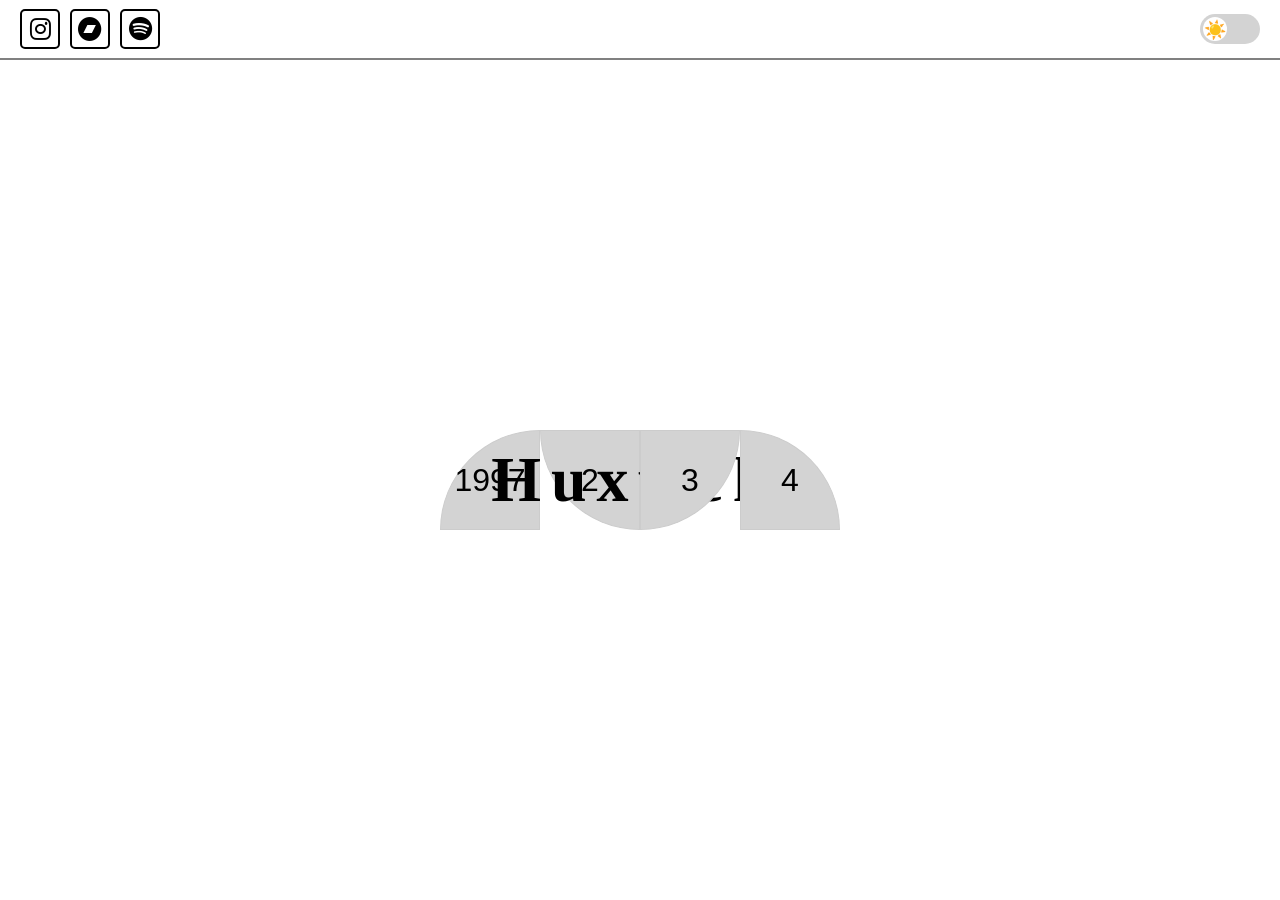
==== index.html @ a040c824 "Update index.html" ====
<!DOCTYPE html>
<html lang="pl">
<head>
    <meta charset="UTF-8">
    <meta name="viewport" content="width=device-width, initial-scale=1.0">
    <title>Huxwell</title>
    <link rel="icon" href="Logo_Icon.png" type="image/png">
    <link rel="stylesheet" href="style.css">
    <link rel="stylesheet" href="https://cdnjs.cloudflare.com/ajax/libs/font-awesome/6.0.0-beta3/css/all.min.css">
</head>
<body class="light-mode">
    <div class="top-bar">
        <div class="social-icons">
            <a href="https://instagram.com/huxwellmusic" class="icon instagram" target="_blank"><i class="fab fa-instagram"></i></a>
            <a href="https://huxwell.bandcamp.com/" class="icon bandcamp" target="_blank"><i class="fab fa-bandcamp"></i></a>
            <a href="https://open.spotify.com/artist/0PHx2CdxYhEnjBUvtS0Aui" class="icon spotify" target="_blank"><i class="fab fa-spotify"></i></a>
        </div>
        <div id="toggle-slider" class="slider">
            <div class="slider-circle">☀️</div>
        </div>
    </div>
    <div class="container">
        <a href="https://huxwell.eu/1997" class="segment top-left">1997</a>
        <a href="https://www.test.com" class="segment bottom-left">2</a>
        <h1 class="title">Huxwell</h1>
        <a href="https://www.test.com" class="segment bottom-right">3</a>
        <a href="https://www.test.com" class="segment top-right">4</a>
        
        <div class="circle top-left-circle"></div>
        <div class="circle bottom-left-circle"></div>
        <div class="circle bottom-right-circle"></div>
        <div class="circle top-right-circle"></div>
    </div>
    <script src="script.js"></script>
</body>
</html>
---- style.css ----
* {
    margin: 0;
    padding: 0;
    box-sizing: border-box;
}

html, body {
    height: 100%;
    font-family: Arial, sans-serif;
    overflow: hidden;
    transition: background-color 0.3s ease;
}

body.light-mode {
    background-color: white;
    color: black;
}

body.dark-mode {
    background-color: black;
    color: white;
}

.top-bar {
    width: 100%;
    height: 60px; /* Zwiększona wysokość */
    background-color: var(--top-bar-bg);
    display: flex;
    justify-content: space-between;
    align-items: center;
    padding: 0 20px;
    gap: 20px;
    border-bottom: 2px solid gray;
    transition: background-color 0.3s ease;
}

/* Kolory top-bar dla różnych trybów */
body.light-mode .top-bar {
    --top-bar-bg: white;
}

body.dark-mode .top-bar {
    --top-bar-bg: black;
}

/* Slider */
.slider {
    width: 60px; /* Zwiększona szerokość */
    height: 30px; /* Zwiększona wysokość */
    border-radius: 20px;
    background-color: lightgray;
    display: flex;
    align-items: center;
    padding: 3px;
    cursor: pointer;
    position: relative;
    transition: background-color 0.3s;
}

.slider-circle {
    width: 24px; /* Zwiększony rozmiar kółka */
    height: 24px; /* Zwiększony rozmiar kółka */
    background-color: white;
    border-radius: 50%;
    display: flex;
    align-items: center;
    justify-content: center;
    font-size: 18px;
    transition: transform 0.3s ease;
    text-align: center;
    line-height: 1;
    padding-top: 2px;
}

body.light-mode .slider-circle {
    transform: translateX(0);
}

body.dark-mode .slider-circle {
    transform: translateX(30px);
}

/* Ikony socjalne */
.icon {
    width: 40px; /* Zwiększona szerokość */
    height: 40px; /* Zwiększona wysokość */
    display: flex;
    justify-content: center;
    align-items: center;
    background-color: transparent;
    color: black;
    font-size: 24px; /* Zwiększona czcionka */
    border: 2px solid black; /* Czarna obramówka w trybie jasnym */
    border-radius: 5px;
    transition: background-color 0.3s, color 0.3s, border-color 0.3s;
    text-decoration: none;
}

body.dark-mode .icon {
    color: white;
    border-color: white; /* Biała obramówka w trybie ciemnym */
}

.icon:hover {
    background-color: gray;
}

.icon.instagram:hover {
    background: linear-gradient(45deg, #f09433 0%, #e6683c 25%, #dc2743 50%, #cc2366 75%, #bc1888 100%);
    color: white;
}

body.light-mode .icon.instagram:hover {
    color: black; /* Zatrzymanie koloru czarnego w trybie jasnym po najechaniu */
}

.icon.bandcamp:hover {
    background-color: #517C8A;
}

.icon.spotify:hover {
    background-color: #1ED760;
}

.social-icons {
    display: flex;
    gap: 10px;
}

.container {
    display: flex;
    align-items: center;
    justify-content: center;
    position: relative;
    width: 100vw;
    height: calc(100vh - 60px); /* Odejmujemy wysokość top-bar (60px) */
}

.title {
    font-family: "Bodoni MT Condensed", serif;
    font-size: 4rem;
    letter-spacing: 10px;
    position: absolute; /* Aby centralnie wyśrodkować napis */
    text-align: center;
}

/* Stylizacja segmentów z wycięciami */
.segment {
    position: relative;
    display: flex;
    align-items: center;
    justify-content: center;
    background-color: lightgray;
    border: 1px solid #ccc;
    font-size: 2rem;
    text-decoration: none;
    color: black;
    transition: background-color 0.3s;
    width: 100px; /* Ustalona szerokość segmentów */
    height: 100px; /* Ustalona wysokość segmentów */
}

.segment.top-left {
    border-top-left-radius: 100px; /* Wycięcie w lewym górnym rogu */
}

.segment.top-right {
    border-top-right-radius: 100px; /* Wycięcie w prawym górnym rogu */
}

.segment.bottom-left {
    border-bottom-left-radius: 100px; /* Wycięcie w lewym dolnym rogu */
}

.segment.bottom-right {
    border-bottom-right-radius: 100px; /* Wycięcie w prawym dolnym rogu */
}

.segment:hover {
    background-color: #dcdcdc;
}

@media (max-width: 1080px) {
    .container {
        flex-direction: column; /* Zmiana kierunku flex w mniejszych oknach */
    }
}
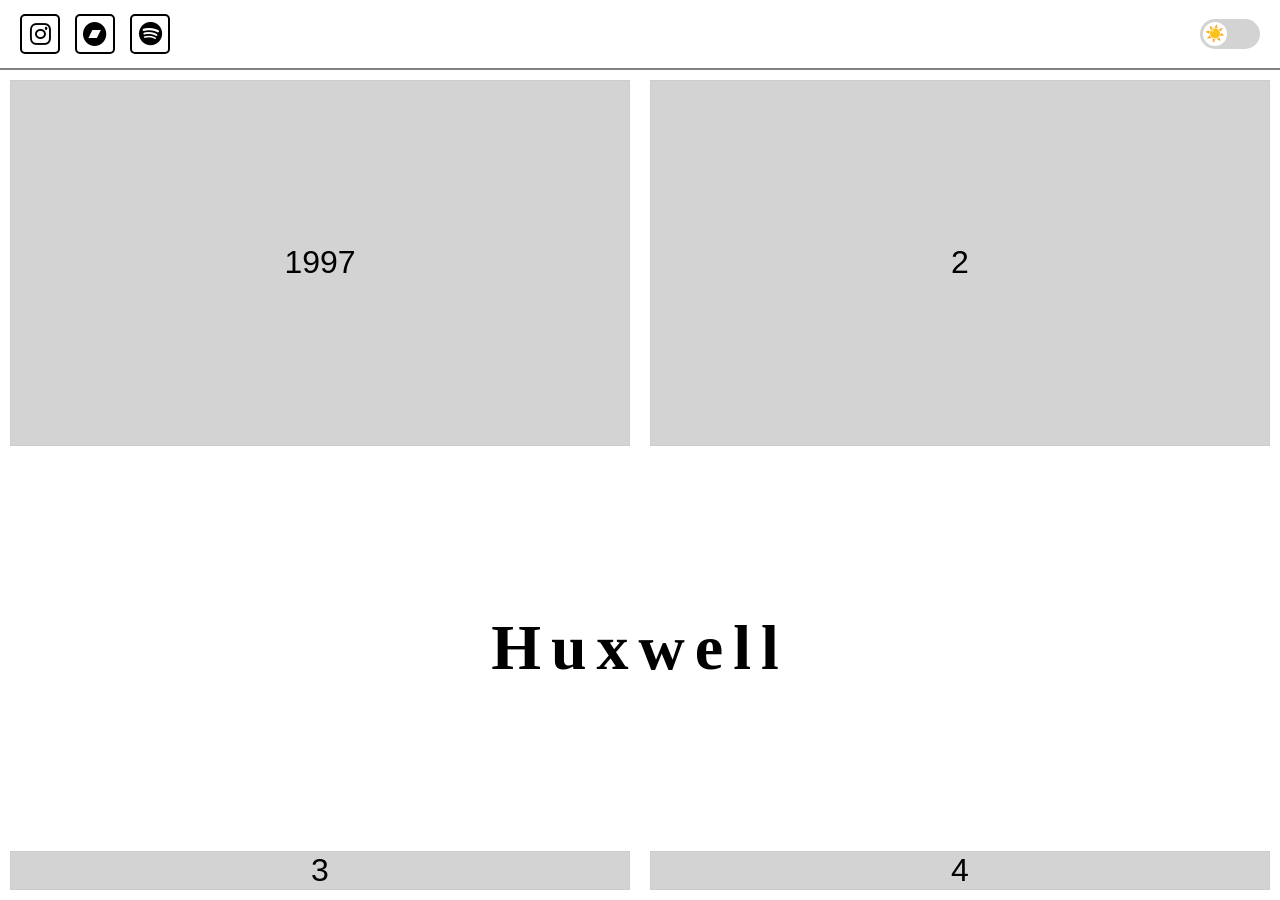
==== commit 0f8b1452: "Update index.html" ====
--- a/index.html
+++ b/index.html
@@ -20,16 +20,11 @@
         </div>
     </div>
     <div class="container">
-        <a href="https://huxwell.eu/1997" class="segment top-left">1997</a>
-        <a href="https://www.test.com" class="segment bottom-left">2</a>
+        <a href="https://huxwell.eu/1997" class="segment">1997</a>
+        <a href="https://www.test.com" class="segment">2</a>
         <h1 class="title">Huxwell</h1>
-        <a href="https://www.test.com" class="segment bottom-right">3</a>
-        <a href="https://www.test.com" class="segment top-right">4</a>
-        
-        <div class="circle top-left-circle"></div>
-        <div class="circle bottom-left-circle"></div>
-        <div class="circle bottom-right-circle"></div>
-        <div class="circle top-right-circle"></div>
+        <a href="https://www.test.com" class="segment">3</a>
+        <a href="https://www.test.com" class="segment">4</a>
     </div>
     <script src="script.js"></script>
 </body>
--- a/style.css
+++ b/style.css
@@ -23,7 +23,7 @@
 
 .top-bar {
     width: 100%;
-    height: 60px; /* Zwiększona wysokość */
+    height: 70px; /* Zwiększona wysokość banera */
     background-color: var(--top-bar-bg);
     display: flex;
     justify-content: space-between;
@@ -45,8 +45,8 @@
 
 /* Slider */
 .slider {
-    width: 60px; /* Zwiększona szerokość */
-    height: 30px; /* Zwiększona wysokość */
+    width: 60px; /* Zwiększona szerokość slidera */
+    height: 30px; /* Zwiększona wysokość slidera */
     border-radius: 20px;
     background-color: lightgray;
     display: flex;
@@ -65,13 +65,13 @@
     display: flex;
     align-items: center;
     justify-content: center;
-    font-size: 18px;
+    font-size: 16px; /* Zwiększona czcionka */
     transition: transform 0.3s ease;
     text-align: center;
     line-height: 1;
-    padding-top: 2px;
 }
 
+/* Pozycjonowanie slidera w trybie jasnym i ciemnym */
 body.light-mode .slider-circle {
     transform: translateX(0);
 }
@@ -82,15 +82,15 @@
 
 /* Ikony socjalne */
 .icon {
-    width: 40px; /* Zwiększona szerokość */
-    height: 40px; /* Zwiększona wysokość */
+    width: 40px; /* Zwiększona szerokość ikon */
+    height: 40px; /* Zwiększona wysokość ikon */
     display: flex;
     justify-content: center;
     align-items: center;
     background-color: transparent;
     color: black;
-    font-size: 24px; /* Zwiększona czcionka */
-    border: 2px solid black; /* Czarna obramówka w trybie jasnym */
+    font-size: 24px; /* Zwiększona czcionka ikon */
+    border: 2px solid black;
     border-radius: 5px;
     transition: background-color 0.3s, color 0.3s, border-color 0.3s;
     text-decoration: none;
@@ -98,7 +98,7 @@
 
 body.dark-mode .icon {
     color: white;
-    border-color: white; /* Biała obramówka w trybie ciemnym */
+    border-color: white;
 }
 
 .icon:hover {
@@ -124,29 +124,22 @@
 
 .social-icons {
     display: flex;
-    gap: 10px;
+    gap: 15px; /* Zwiększona odległość pomiędzy ikonami */
 }
 
 .container {
-    display: flex;
-    align-items: center;
-    justify-content: center;
+    display: grid;
+    width: 100vw;
+    height: calc(100vh - 70px); /* Odejmujemy wysokość top-bar (70px) */
+    grid-template-columns: 1fr 1fr;
+    grid-template-rows: 1fr 1fr;
+    gap: 20px;
+    padding: 10px;
+    box-sizing: border-box;
     position: relative;
-    width: 100vw;
-    height: calc(100vh - 60px); /* Odejmujemy wysokość top-bar (60px) */
 }
 
-.title {
-    font-family: "Bodoni MT Condensed", serif;
-    font-size: 4rem;
-    letter-spacing: 10px;
-    position: absolute; /* Aby centralnie wyśrodkować napis */
-    text-align: center;
-}
-
-/* Stylizacja segmentów z wycięciami */
 .segment {
-    position: relative;
     display: flex;
     align-items: center;
     justify-content: center;
@@ -156,32 +149,29 @@
     text-decoration: none;
     color: black;
     transition: background-color 0.3s;
-    width: 100px; /* Ustalona szerokość segmentów */
-    height: 100px; /* Ustalona wysokość segmentów */
-}
-
-.segment.top-left {
-    border-top-left-radius: 100px; /* Wycięcie w lewym górnym rogu */
-}
-
-.segment.top-right {
-    border-top-right-radius: 100px; /* Wycięcie w prawym górnym rogu */
-}
-
-.segment.bottom-left {
-    border-bottom-left-radius: 100px; /* Wycięcie w lewym dolnym rogu */
-}
-
-.segment.bottom-right {
-    border-bottom-right-radius: 100px; /* Wycięcie w prawym dolnym rogu */
+    width: 100%;
+    height: 100%;
 }
 
 .segment:hover {
     background-color: #dcdcdc;
 }
 
+/* Stylizacja napisu "Huxwell" */
+.title {
+    font-family: "Bodoni MT Condensed", serif;
+    font-size: 4rem;
+    letter-spacing: 10px;
+    text-align: center;
+    margin: auto;
+    grid-column: 1 / span 2; /* Napis zajmuje środkową pozycję */
+    align-self: center; /* Wycentrowanie pionowe */
+    justify-self: center; /* Wycentrowanie poziome */
+}
+
 @media (max-width: 1080px) {
     .container {
-        flex-direction: column; /* Zmiana kierunku flex w mniejszych oknach */
+        grid-template-columns: 1fr;
+        grid-template-rows: repeat(4, 1fr);
     }
 }
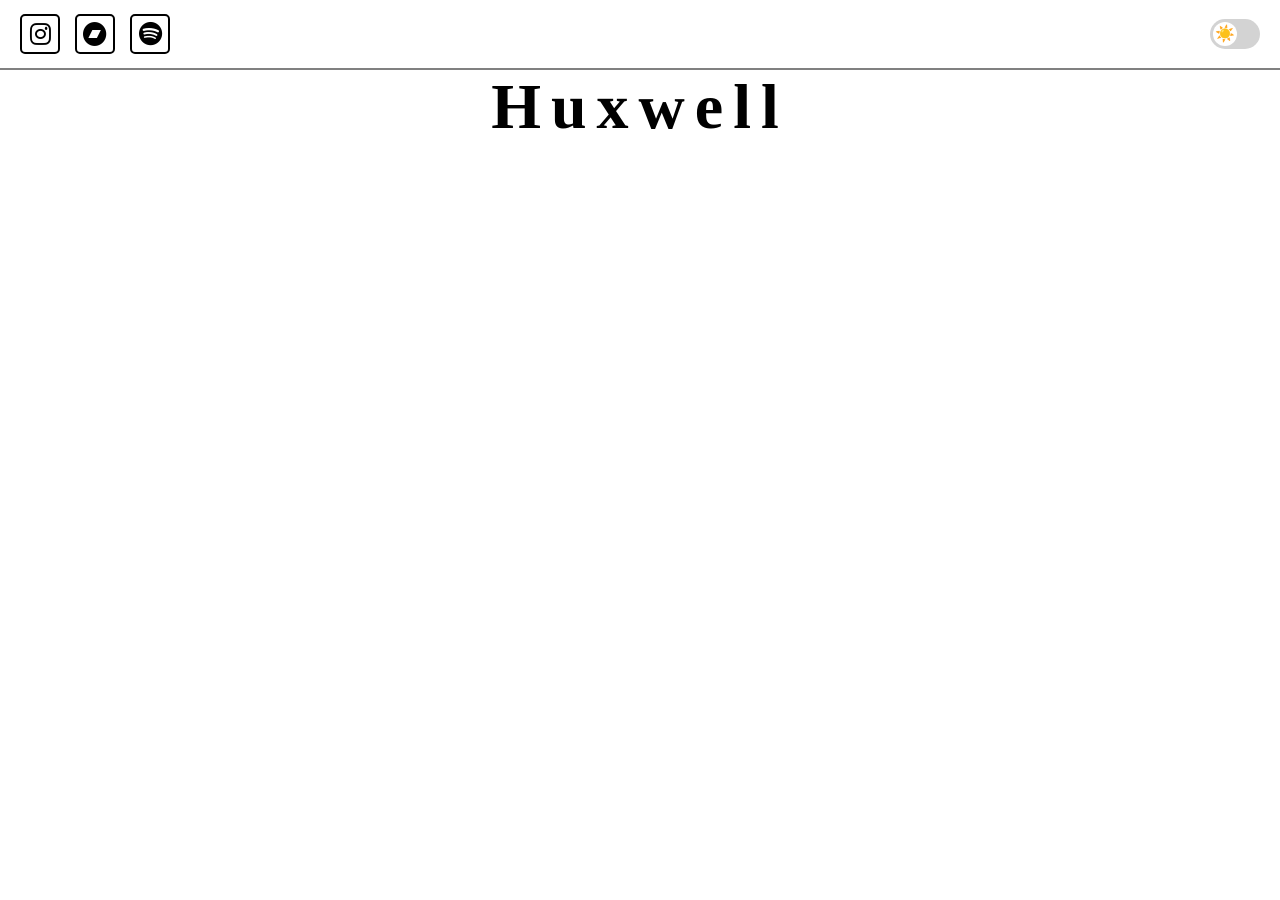
==== commit e6ed7618: "Update index.html" ====
--- a/index.html
+++ b/index.html
@@ -19,13 +19,7 @@
             <div class="slider-circle">☀️</div>
         </div>
     </div>
-    <div class="container">
-        <a href="https://huxwell.eu/1997" class="segment">1997</a>
-        <a href="https://www.test.com" class="segment">2</a>
-        <h1 class="title">Huxwell</h1>
-        <a href="https://www.test.com" class="segment">3</a>
-        <a href="https://www.test.com" class="segment">4</a>
-    </div>
+    <h1 class="title">Huxwell</h1>
     <script src="script.js"></script>
 </body>
 </html>
--- a/style.css
+++ b/style.css
@@ -45,7 +45,7 @@
 
 /* Slider */
 .slider {
-    width: 60px; /* Zwiększona szerokość slidera */
+    width: 50px; /* Zwiększona szerokość slidera */
     height: 30px; /* Zwiększona wysokość slidera */
     border-radius: 20px;
     background-color: lightgray;
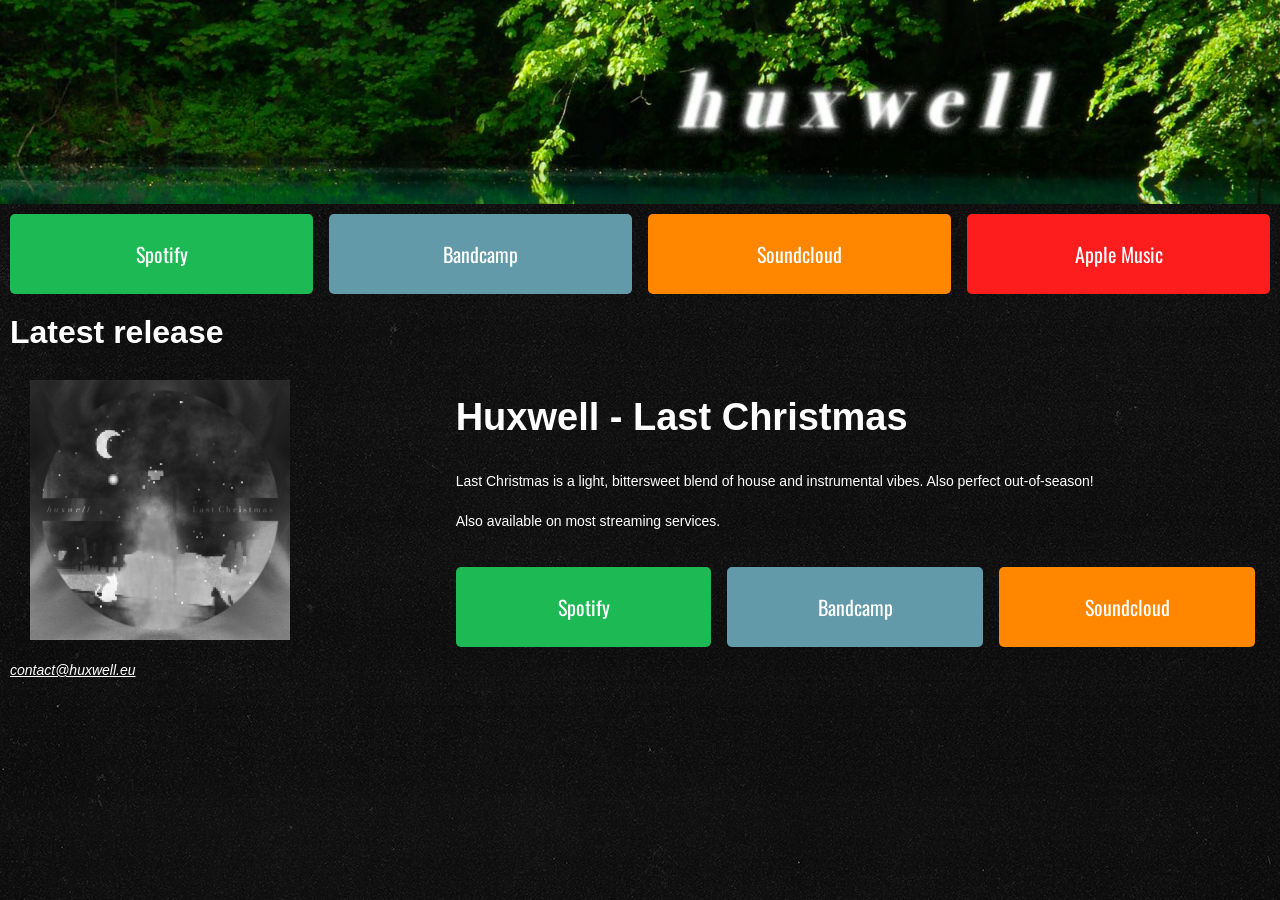
==== commit 10bdaff5: "Rename index to index.html" ====
--- a/index.html
+++ b/index.html
@@ -1,25 +1,139 @@
 <!DOCTYPE html>
-<html lang="pl">
+<html lang="en">
 <head>
-    <meta charset="UTF-8">
-    <meta name="viewport" content="width=device-width, initial-scale=1.0">
-    <title>Huxwell</title>
-    <link rel="icon" href="Logo_Icon.png" type="image/png">
-    <link rel="stylesheet" href="style.css">
-    <link rel="stylesheet" href="https://cdnjs.cloudflare.com/ajax/libs/font-awesome/6.0.0-beta3/css/all.min.css">
+  <meta charset="utf-8" />
+  <meta name="viewport" content="width=device-width, initial-scale=1" />
+
+  <!-- SEO -->
+  <title>Huxwell – House & Downtempo Music</title>
+  <meta name="description" content="Huxwell is a house and downtempo music producer. Listen on Spotify, Bandcamp and Soundcloud." />
+  <meta name="keywords" content="Huxwell, house music, downtempo, electronic music, Last Christmas" />
+  <meta name="author" content="Huxwell" />
+
+  <!-- Open Graph (podgląd w social media) -->
+  <meta property="og:title" content="Huxwell – House & Downtempo Music" />
+  <meta property="og:description" content="Light, bittersweet blends of house and instrumental vibes." />
+  <meta property="og:image" content="images/last-20christmas-20-20artowrk-20-website-.jpg" />
+  <meta property="og:url" content="https://huxwell.eu" />
+  <meta property="og:type" content="music.musician" />
+
+  <!-- Twitter Card -->
+  <meta name="twitter:card" content="summary_large_image" />
+  <meta name="twitter:title" content="Huxwell – House & Downtempo Music" />
+  <meta name="twitter:description" content="Light, bittersweet blends of house and instrumental vibes." />
+  <meta name="twitter:image" content="images/last-20christmas-20-20artowrk-20-website-.jpg" />
+
+  <!-- Favicon -->
+  <link rel="shortcut icon" href="images/favicon.png" type="image/x-icon" />
+  <link rel="apple-touch-icon" href="images/app-icon.png" />
+
+  <!-- Fonts -->
+  <link rel="preconnect" href="https://fonts.googleapis.com" />
+  <link rel="preconnect" href="https://fonts.gstatic.com" crossorigin />
+  <link href="https://fonts.googleapis.com/css2?family=Oswald:wght@200;300;400;500;600;700&family=Bodoni+Moda:wght@300;400;500;600;700&display=swap" rel="stylesheet" />
+
+  <!-- Styles -->
+  <link href="css/huxwell.css" rel="stylesheet" type="text/css" />
+
+  <!-- Schema.org structured data (SEO bonus) -->
+  <script type="application/ld+json">
+  {
+    "@context": "https://schema.org",
+    "@type": "MusicGroup",
+    "name": "Huxwell",
+    "genre": ["House", "Downtempo", "Electronic"],
+    "url": "https://huxwell.eu",
+    "email": "contact@huxwell.eu",
+    "sameAs": [
+      "https://open.spotify.com/artist/0PHx2CdxYhEnjBUvtS0Aui",
+      "https://huxwell.bandcamp.com",
+      "https://soundcloud.com/huxwellmusic"
+    ]
+  }
+  </script>
 </head>
-<body class="light-mode">
-    <div class="top-bar">
-        <div class="social-icons">
-            <a href="https://instagram.com/huxwellmusic" class="icon instagram" target="_blank"><i class="fab fa-instagram"></i></a>
-            <a href="https://huxwell.bandcamp.com/" class="icon bandcamp" target="_blank"><i class="fab fa-bandcamp"></i></a>
-            <a href="https://open.spotify.com/artist/0PHx2CdxYhEnjBUvtS0Aui" class="icon spotify" target="_blank"><i class="fab fa-spotify"></i></a>
-        </div>
-        <div id="toggle-slider" class="slider">
-            <div class="slider-circle">☀️</div>
-        </div>
-    </div>
-    <h1 class="title">Huxwell</h1>
-    <script src="script.js"></script>
+
+<body class="body">
+
+  <!-- Hero header image -->
+  <section aria-label="Header">
+    <img
+      src="images/water_header.jpg"
+      loading="lazy"
+      sizes="100vw"
+      srcset="
+        images/water_header-p-500.jpg 500w,
+        images/water_header-p-800.jpg 800w,
+        images/water_header-p-1080.jpg 1080w,
+        images/water_header-p-1600.jpg 1600w,
+        images/water_header-p-2000.jpg 2000w,
+        images/water_header.jpg 2439w
+      "
+      alt="Huxwell – header"
+    />
+  </section>
+
+  <!-- Streaming links -->
+  <section class="section" aria-label="Listen on streaming platforms">
+    <a href="https://open.spotify.com/artist/0PHx2CdxYhEnjBUvtS0Aui?si=JEU7GcuTQQyenrWuVNbPIg" class="button spotify w-button" rel="noopener noreferrer" target="_blank">Spotify</a>
+    <a href="https://huxwell.bandcamp.com/album/last-christmas" class="button bandcamp w-button" rel="noopener noreferrer" target="_blank">Bandcamp</a>
+    <a href="https://soundcloud.com/huxwellmusic" class="button-3 w-button" rel="noopener noreferrer" target="_blank">Soundcloud</a>
+    <a href="https://music.apple.com/us/artist/huxwell/1506498423" class="button-2 w-button" rel="noopener noreferrer" target="_blank">Apple Music</a>
+  </section>
+
+  <!-- Latest release -->
+  <section aria-label="Latest release">
+    <h2 class="heading">Latest release</h2>
+
+    <section class="section-2">
+
+      <div class="div-block">
+        <img
+          src="images/last-20christmas-20-20artowrk-20-website-.jpg"
+          loading="lazy"
+          width="Auto"
+          height="Auto"
+          alt="Last Christmas – Huxwell album artwork"
+          class="image-2"
+        />
+      </div>
+
+      <div class="div-block-3">
+        <section class="section-3">
+
+          <div class="div-block-4">
+            <h1 class="heading-2">Huxwell - Last Christmas</h1>
+          </div>
+
+          <div>
+            <p class="text-block-2">
+              Last Christmas is a light, bittersweet blend of house and instrumental vibes. Also perfect out-of-season!<br /><br />
+              Also available on most streaming services.
+            </p>
+          </div>
+
+          <div class="div-block-2">
+            <a href="https://open.spotify.com/album/5aVGnMcHxqoofGpDw7Sdgx?si=7QSSq3VyTCyDdTREQ06aAA" class="button spotify w-button" rel="noopener noreferrer" target="_blank">Spotify</a>
+            <a href="https://huxwell.bandcamp.com/album/last-christmas" class="button bandcamp w-button" rel="noopener noreferrer" target="_blank">Bandcamp</a>
+            <a href="https://soundcloud.com/huxwellmusic/last-christmas" class="button-3 w-button" rel="noopener noreferrer" target="_blank">Soundcloud</a>
+          </div>
+
+        </section>
+      </div>
+
+    </section>
+  </section>
+
+  <!-- Contact -->
+  <section class="section-4" aria-label="Contact">
+    <address>
+      <a href="mailto:contact@huxwell.eu" class="heading-3">contact@huxwell.eu</a>
+    </address>
+  </section>
+
+  <!-- Scripts -->
+  <script src="js/jquery.js" type="text/javascript"></script>
+  <script src="js/webflow-script.js" type="text/javascript"></script>
+
 </body>
 </html>
--- a/css/huxwell.css
+++ b/css/huxwell.css
@@ -0,0 +1,348 @@
+/* ============================================
+   HUXWELL – huxwell.css
+   Cleaned: Webflow boilerplate removed
+   ============================================ */
+
+/* ── Reset ───────────────────────────────── */
+
+*, *::before, *::after {
+  box-sizing: border-box;
+}
+
+html {
+  height: 100%;
+  -webkit-text-size-adjust: 100%;
+}
+
+body {
+  margin: 0;
+  min-height: 100%;
+  color: #333;
+  font-family: Arial, sans-serif;
+  font-size: 14px;
+  line-height: 20px;
+  background-color: #fff;
+}
+
+h1, h2, h3, h4, h5, h6 {
+  margin-bottom: 10px;
+  font-weight: bold;
+}
+
+h1 { margin-top: 20px; font-size: 38px; line-height: 44px; }
+h2 { margin-top: 20px; font-size: 32px; line-height: 36px; }
+h3 { margin-top: 20px; font-size: 24px; line-height: 30px; }
+h4 { margin-top: 10px; font-size: 18px; line-height: 24px; }
+h5 { margin-top: 10px; font-size: 14px; line-height: 20px; }
+h6 { margin-top: 10px; font-size: 12px; line-height: 18px; }
+
+p {
+  margin-top: 0;
+  margin-bottom: 10px;
+}
+
+img {
+  border: 0;
+  max-width: 100%;
+  vertical-align: middle;
+  display: inline-block;
+}
+
+a {
+  background-color: transparent;
+}
+
+a:active, a:hover {
+  outline: 0;
+}
+
+/* ── Fonts ───────────────────────────────── */
+
+/* Oswald + Bodoni Moda loaded via <link> in HTML */
+
+/* ── Layout helpers ──────────────────────── */
+
+.w-button {
+  color: #fff;
+  cursor: pointer;
+  background-color: #3898ec;
+  border: 0;
+  border-radius: 0;
+  padding: 9px 15px;
+  text-decoration: none;
+  display: inline-block;
+  line-height: inherit;
+}
+
+/* ── Body background ─────────────────────── */
+
+.body {
+  background-image: url("../images/background.jpg");
+  background-position: 0 0;
+  background-size: auto;
+}
+
+/* ── Typography ──────────────────────────── */
+
+.text-block {
+  color: #fff;
+  text-align: center;
+  font-family: 'Bodoni Moda', sans-serif;
+  font-size: 36px;
+  font-style: italic;
+  font-weight: 400;
+  display: inline-flex;
+  flex-flow: row;
+  justify-content: center;
+  align-items: center;
+  margin-left: auto;
+  margin-right: auto;
+  vertical-align: baseline;
+}
+
+.heading {
+  color: #fff;
+  margin-left: 10px;
+  margin-right: 10px;
+}
+
+.heading-2 {
+  color: #fff;
+}
+
+.heading-3 {
+  color: #fff;
+  margin-left: 10px;
+}
+
+.text-block-2 {
+  color: #fff;
+}
+
+/* ── Buttons ─────────────────────────────── */
+
+.button {
+  text-align: center;
+  background-color: #629aa9;
+  font-family: 'Oswald', sans-serif;
+  display: inline-block;
+}
+
+.button.spotify {
+  background-color: #1db954;
+  border-radius: 5px;
+  display: flex;
+  flex-flow: row;
+  justify-content: center;
+  align-items: center;
+  height: 80px;
+  font-family: 'Oswald', sans-serif;
+  font-size: 20px;
+  font-weight: 400;
+  text-decoration: none;
+  letter-spacing: normal;
+  text-transform: none;
+}
+
+.button.bandcamp {
+  border-radius: 5px;
+  display: flex;
+  justify-content: center;
+  align-items: center;
+  font-size: 20px;
+}
+
+/* Apple Music */
+.button-2 {
+  text-align: center;
+  background-color: #fd1d1d;
+  border-radius: 5px;
+  display: flex;
+  justify-content: center;
+  align-items: center;
+  font-family: 'Oswald', sans-serif;
+  font-size: 20px;
+  line-height: 30px;
+}
+
+/* Soundcloud */
+.button-3 {
+  text-align: center;
+  background-color: #ff8700;
+  border-radius: 5px;
+  display: flex;
+  justify-content: center;
+  align-items: center;
+  font-family: 'Oswald', sans-serif;
+  font-size: 20px;
+}
+
+/* ── Sections ────────────────────────────── */
+
+/* Streaming links row */
+.section {
+  display: grid;
+  grid-template-columns: 1fr 1fr 1fr 1fr;
+  grid-template-rows: auto;
+  grid-column-gap: 16px;
+  grid-row-gap: 16px;
+  margin: 10px;
+}
+
+/* Latest release – artwork + text */
+.section-2 {
+  display: grid;
+  grid-template-columns: 1fr 2fr;
+  grid-template-rows: auto;
+  grid-column-gap: 16px;
+  grid-row-gap: 16px;
+  margin-top: 0;
+  margin-left: 10px;
+  margin-right: 10px;
+}
+
+/* Text content inside release */
+.section-3 {
+  display: grid;
+  grid-template-columns: 1fr;
+  grid-template-rows: 1fr 1fr 1fr;
+  grid-column-gap: 16px;
+  grid-row-gap: 16px;
+}
+
+/* Contact */
+.section-4 {
+  /* padding added on mobile – see media queries */
+}
+
+/* ── Blocks ──────────────────────────────── */
+
+.div-block {
+  display: flex;
+  justify-content: flex-start;
+  align-items: center;
+}
+
+.div-block-2 {
+  display: grid;
+  grid-template-columns: 1fr 1fr 1fr;
+  grid-template-rows: auto;
+  grid-column-gap: 16px;
+  grid-row-gap: 16px;
+}
+
+.div-block-3 {
+  height: 300px;
+  padding: 15px;
+}
+
+/* ── Images ──────────────────────────────── */
+
+.image,
+.links {
+  display: inline-flex;
+  justify-content: center;
+  align-items: center;
+  width: 100%;
+}
+
+.image-2 {
+  display: inline-flex;
+  justify-content: center;
+  align-items: center;
+  width: auto;
+  height: 300px;
+  padding: 20px;
+  vertical-align: baseline;
+}
+
+.logo {
+  max-width: 75%;
+  display: inline-block;
+}
+
+/* ── Misc ────────────────────────────────── */
+
+.highlight {
+  display: inline-flex;
+  flex-flow: row;
+  justify-content: center;
+  align-items: center;
+  width: 100%;
+  height: auto;
+  margin-left: auto;
+  margin-right: auto;
+}
+
+.hero {
+  display: block;
+  width: 100%;
+  height: auto;
+  margin-left: auto;
+  margin-right: auto;
+  justify-content: center;
+  align-items: center;
+}
+
+.youtube {
+  aspect-ratio: 16 / 9;
+  object-fit: cover;
+  width: auto;
+  max-width: 500px;
+  display: block;
+  position: relative;
+  overflow: visible;
+}
+
+/* ── Responsive ──────────────────────────── */
+
+@media screen and (max-width: 991px) {
+  .image-2 {
+    width: 100%;
+    height: auto;
+  }
+
+  .div-block-4 {
+    display: block;
+    width: auto;
+    height: auto;
+  }
+}
+
+@media screen and (max-width: 767px) {
+  .section-2 {
+    grid-template-columns: 1fr;
+    grid-template-rows: auto auto;
+  }
+
+  .image-2 {
+    width: 50%;
+    height: auto;
+  }
+
+  .div-block {
+    justify-content: center;
+    align-items: center;
+  }
+
+  .section-4 {
+    padding-bottom: 20px;
+  }
+}
+
+@media screen and (max-width: 479px) {
+  .button.spotify,
+  .button.bandcamp {
+    height: 50px;
+  }
+
+  .section {
+    grid-template-columns: 1fr;
+    grid-template-rows: auto auto auto auto;
+  }
+
+  .button-2,
+  .button-3 {
+    height: 50px;
+  }
+}
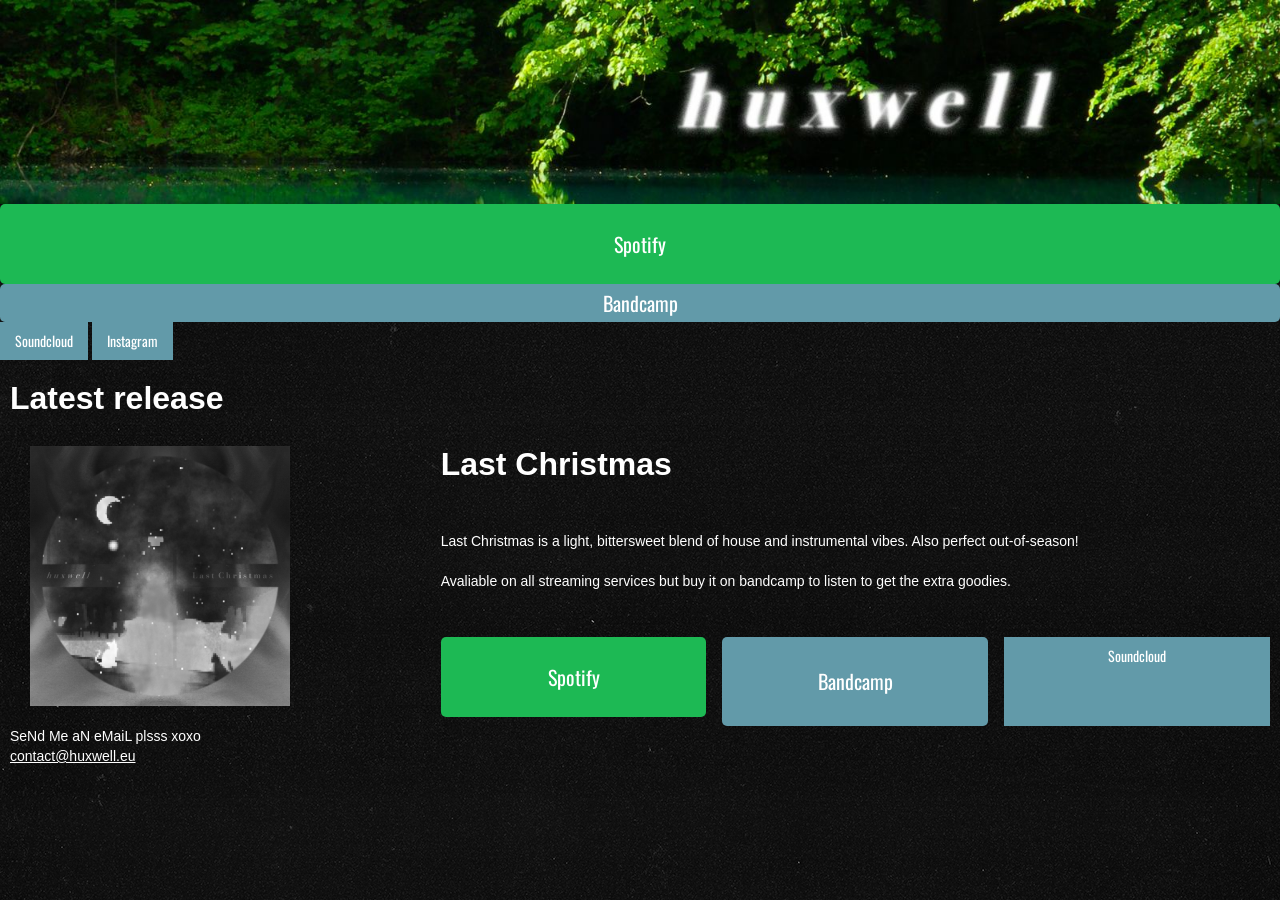
==== commit cd087f6a: "Update and rename index to index.html" ====
--- a/index.html
+++ b/index.html
@@ -10,7 +10,7 @@
   <meta name="keywords" content="Huxwell, house music, downtempo, electronic music, Last Christmas" />
   <meta name="author" content="Huxwell" />
 
-  <!-- Open Graph (podgląd w social media) -->
+  <!-- Open Graph -->
   <meta property="og:title" content="Huxwell – House & Downtempo Music" />
   <meta property="og:description" content="Light, bittersweet blends of house and instrumental vibes." />
   <meta property="og:image" content="images/last-20christmas-20-20artowrk-20-website-.jpg" />
@@ -23,9 +23,9 @@
   <meta name="twitter:description" content="Light, bittersweet blends of house and instrumental vibes." />
   <meta name="twitter:image" content="images/last-20christmas-20-20artowrk-20-website-.jpg" />
 
-  <!-- Favicon -->
+  <!-- Favicon 
   <link rel="shortcut icon" href="images/favicon.png" type="image/x-icon" />
-  <link rel="apple-touch-icon" href="images/app-icon.png" />
+  <link rel="apple-touch-icon" href="images/app-icon.png" />-->
 
   <!-- Fonts -->
   <link rel="preconnect" href="https://fonts.googleapis.com" />
@@ -35,7 +35,7 @@
   <!-- Styles -->
   <link href="css/huxwell.css" rel="stylesheet" type="text/css" />
 
-  <!-- Schema.org structured data (SEO bonus) -->
+  <!-- Schema.org -->
   <script type="application/ld+json">
   {
     "@context": "https://schema.org",
@@ -55,8 +55,11 @@
 
 <body class="body">
 
-  <!-- Hero header image -->
-  <section aria-label="Header">
+  <!-- Hidden H1 for SEO only -->
+  <h1 style="position:absolute;width:1px;height:1px;overflow:hidden;clip:rect(0,0,0,0);">Huxwell – Last Christmas</h1>
+
+  <!-- Hero -->
+  <section>
     <img
       src="images/water_header.jpg"
       loading="lazy"
@@ -74,15 +77,15 @@
   </section>
 
   <!-- Streaming links -->
-  <section class="section" aria-label="Listen on streaming platforms">
+  <section class="buttons">
     <a href="https://open.spotify.com/artist/0PHx2CdxYhEnjBUvtS0Aui?si=JEU7GcuTQQyenrWuVNbPIg" class="button spotify w-button" rel="noopener noreferrer" target="_blank">Spotify</a>
     <a href="https://huxwell.bandcamp.com/album/last-christmas" class="button bandcamp w-button" rel="noopener noreferrer" target="_blank">Bandcamp</a>
-    <a href="https://soundcloud.com/huxwellmusic" class="button-3 w-button" rel="noopener noreferrer" target="_blank">Soundcloud</a>
-    <a href="https://music.apple.com/us/artist/huxwell/1506498423" class="button-2 w-button" rel="noopener noreferrer" target="_blank">Apple Music</a>
+    <a href="https://soundcloud.com/huxwellmusic" class="button soundcloud w-button" rel="noopener noreferrer" target="_blank">Soundcloud</a>
+    <a href="https://music.apple.com/us/artist/huxwell/1506498423" class="button instagram w-button" rel="noopener noreferrer" target="_blank">Instagram</a>
   </section>
 
   <!-- Latest release -->
-  <section aria-label="Latest release">
+  <section class="section-5">
     <h2 class="heading">Latest release</h2>
 
     <section class="section-2">
@@ -98,37 +101,34 @@
         />
       </div>
 
-      <div class="div-block-3">
-        <section class="section-3">
+      <section class="section-3">
 
-          <div class="div-block-4">
-            <h1 class="heading-2">Huxwell - Last Christmas</h1>
-          </div>
+        <div class="div-block-4">
+          <h2 class="heading-2">Last Christmas</h2>
+        </div>
 
-          <div>
-            <p class="text-block-2">
-              Last Christmas is a light, bittersweet blend of house and instrumental vibes. Also perfect out-of-season!<br /><br />
-              Also available on most streaming services.
-            </p>
-          </div>
+        <div class="div-block-5">
+          <p class="text-block-2">
+            Last Christmas is a light, bittersweet blend of house and instrumental vibes. Also perfect out-of-season!<br /><br />
+            Avaliable on all streaming services but buy it on bandcamp to listen to get the extra goodies.
+          </p>
+        </div>
 
-          <div class="div-block-2">
-            <a href="https://open.spotify.com/album/5aVGnMcHxqoofGpDw7Sdgx?si=7QSSq3VyTCyDdTREQ06aAA" class="button spotify w-button" rel="noopener noreferrer" target="_blank">Spotify</a>
-            <a href="https://huxwell.bandcamp.com/album/last-christmas" class="button bandcamp w-button" rel="noopener noreferrer" target="_blank">Bandcamp</a>
-            <a href="https://soundcloud.com/huxwellmusic/last-christmas" class="button-3 w-button" rel="noopener noreferrer" target="_blank">Soundcloud</a>
-          </div>
+        <div class="div-block-2">
+          <a href="https://open.spotify.com/album/5aVGnMcHxqoofGpDw7Sdgx?si=7QSSq3VyTCyDdTREQ06aAA" class="button spotify w-button" rel="noopener noreferrer" target="_blank">Spotify</a>
+          <a href="https://huxwell.bandcamp.com/album/last-christmas" class="button bandcamp w-button" rel="noopener noreferrer" target="_blank">Bandcamp</a>
+          <a href="https://soundcloud.com/huxwellmusic/last-christmas" class="button soundcloud w-button" rel="noopener noreferrer" target="_blank">Soundcloud</a>
+        </div>
 
-        </section>
-      </div>
+      </section>
 
     </section>
   </section>
 
   <!-- Contact -->
-  <section class="section-4" aria-label="Contact">
-    <address>
-      <a href="mailto:contact@huxwell.eu" class="heading-3">contact@huxwell.eu</a>
-    </address>
+  <section class="section-4">
+    <div class="heading-3">SeNd Me aN eMaiL plsss xoxo</div>
+    <a href="mailto:contact@huxwell.eu" class="heading-3">contact@huxwell.eu</a>
   </section>
 
   <!-- Scripts -->
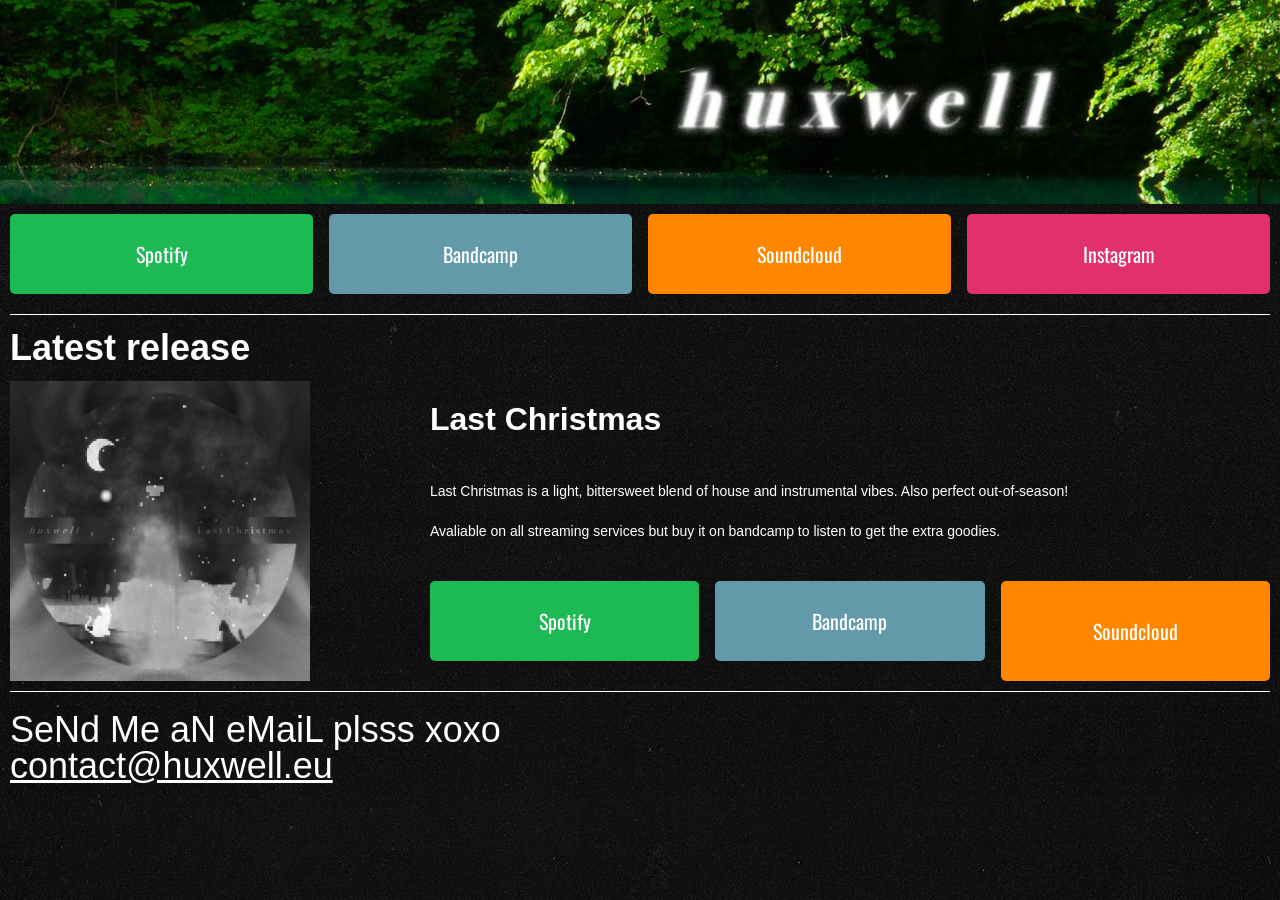
==== commit 8826e92a: "Fix favicon comment and restore apple-touch-icon link" ====
--- a/index.html
+++ b/index.html
@@ -23,9 +23,9 @@
   <meta name="twitter:description" content="Light, bittersweet blends of house and instrumental vibes." />
   <meta name="twitter:image" content="images/last-20christmas-20-20artowrk-20-website-.jpg" />
 
-  <!-- Favicon 
+  <!-- Favicon -->
   <link rel="shortcut icon" href="images/favicon.png" type="image/x-icon" />
-  <link rel="apple-touch-icon" href="images/app-icon.png" />-->
+  <link rel="apple-touch-icon" href="images/app-icon.png" />
 
   <!-- Fonts -->
   <link rel="preconnect" href="https://fonts.googleapis.com" />
--- a/css/huxwell.css
+++ b/css/huxwell.css
@@ -56,11 +56,7 @@
   outline: 0;
 }
 
-/* ── Fonts ───────────────────────────────── */
-
-/* Oswald + Bodoni Moda loaded via <link> in HTML */
-
-/* ── Layout helpers ──────────────────────── */
+/* ── Base button (Webflow w-button) ──────── */
 
 .w-button {
   color: #fff;
@@ -102,8 +98,8 @@
 
 .heading {
   color: #fff;
-  margin-left: 10px;
-  margin-right: 10px;
+  margin: 5px 0 15px;
+  font-size: 36px;
 }
 
 .heading-2 {
@@ -112,7 +108,15 @@
 
 .heading-3 {
   color: #fff;
-  margin-left: 10px;
+  margin-left: 0;
+  font-size: 36px;
+  line-height: 36px;
+}
+
+.heading-4 {
+  color: #fff;
+  margin-top: 0;
+  margin-bottom: 0;
 }
 
 .text-block-2 {
@@ -136,6 +140,8 @@
   justify-content: center;
   align-items: center;
   height: 80px;
+  padding-top: 0;
+  padding-bottom: 0;
   font-family: 'Oswald', sans-serif;
   font-size: 20px;
   font-weight: 400;
@@ -149,56 +155,55 @@
   display: flex;
   justify-content: center;
   align-items: center;
+  height: 80px;
+  padding-top: 0;
+  padding-bottom: 0;
   font-size: 20px;
 }
 
-/* Apple Music */
-.button-2 {
-  text-align: center;
-  background-color: #fd1d1d;
-  border-radius: 5px;
-  display: flex;
-  justify-content: center;
-  align-items: center;
-  font-family: 'Oswald', sans-serif;
-  font-size: 20px;
-  line-height: 30px;
-}
-
-/* Soundcloud */
-.button-3 {
-  text-align: center;
+.button.soundcloud {
   background-color: #ff8700;
   border-radius: 5px;
   display: flex;
   justify-content: center;
   align-items: center;
-  font-family: 'Oswald', sans-serif;
+  padding-top: 0;
+  padding-bottom: 0;
   font-size: 20px;
 }
 
+.button.instagram {
+  background-color: #e1306c;
+  border-radius: 5px;
+  display: flex;
+  justify-content: center;
+  align-items: center;
+  padding-top: 0;
+  padding-bottom: 0;
+  font-size: 20px;
+}
+
 /* ── Sections ────────────────────────────── */
 
-/* Streaming links row */
-.section {
+/* Streaming buttons row */
+.buttons {
   display: grid;
   grid-template-columns: 1fr 1fr 1fr 1fr;
   grid-template-rows: auto;
   grid-column-gap: 16px;
   grid-row-gap: 16px;
   margin: 10px;
-}
-
-/* Latest release – artwork + text */
+  font-size: 20px;
+}
+
+/* Latest release wrapper */
 .section-2 {
   display: grid;
   grid-template-columns: 1fr 2fr;
   grid-template-rows: auto;
-  grid-column-gap: 16px;
-  grid-row-gap: 16px;
-  margin-top: 0;
-  margin-left: 10px;
-  margin-right: 10px;
+  grid-column-gap: 0;
+  grid-row-gap: 0;
+  margin: 0;
 }
 
 /* Text content inside release */
@@ -206,13 +211,22 @@
   display: grid;
   grid-template-columns: 1fr;
   grid-template-rows: 1fr 1fr 1fr;
-  grid-column-gap: 16px;
-  grid-row-gap: 16px;
+  grid-column-gap: 0;
+  grid-row-gap: 0;
+}
+
+/* Latest release outer section */
+.section-5 {
+  border-top: 1px solid #fff;
+  border-bottom: 1px solid #fff;
+  margin: 20px 10px;
+  padding-top: 10px;
+  padding-bottom: 10px;
 }
 
 /* Contact */
 .section-4 {
-  /* padding added on mobile – see media queries */
+  margin: 10px;
 }
 
 /* ── Blocks ──────────────────────────────── */
@@ -252,7 +266,7 @@
   align-items: center;
   width: auto;
   height: 300px;
-  padding: 20px;
+  padding: 0;
   vertical-align: baseline;
 }
 
@@ -294,6 +308,21 @@
   overflow: visible;
 }
 
+/* ── Node overrides ──────────────────────── */
+
+#w-node-_45214af8-2466-0e69-b2c1-88a514149ff7-9df62878 {
+  place-self: auto;
+}
+
+#w-node-_43133be8-36b5-8543-ccd7-4ab26d07dd3a-9df62878 {
+  place-self: center start;
+}
+
+#w-node-_79197f03-8d3c-00fd-e6c4-0c20079a89d2-9df62878,
+#w-node-_70e3d4ec-1435-59e0-a260-740d2bf17a04-9df62878 {
+  align-self: center;
+}
+
 /* ── Responsive ──────────────────────────── */
 
 @media screen and (max-width: 991px) {
@@ -332,11 +361,13 @@
 
 @media screen and (max-width: 479px) {
   .button.spotify,
-  .button.bandcamp {
+  .button.bandcamp,
+  .button.soundcloud,
+  .button.instagram {
     height: 50px;
   }
 
-  .section {
+  .buttons {
     grid-template-columns: 1fr;
     grid-template-rows: auto auto auto auto;
   }
@@ -345,4 +376,45 @@
   .button-3 {
     height: 50px;
   }
-}
+
+  .image-2 {
+    width: 100%;
+    max-width: 500px;
+  }
+
+  .section-3 {
+    grid-template-rows: auto auto auto;
+    grid-column-gap: 0;
+    grid-row-gap: 0;
+  }
+
+  .text-block-2 {
+    padding-top: 15px;
+    padding-bottom: 15px;
+  }
+
+  .div-block-2 {
+    grid-template-columns: 1fr;
+    grid-template-rows: auto auto auto;
+  }
+
+  .heading-3 {
+    margin-right: 10px;
+    padding-bottom: 5px;
+    font-size: 36px;
+    line-height: 36px;
+  }
+
+  .div-block-4 {
+    box-sizing: border-box;
+  }
+
+  .section-4 {
+    padding-top: 20px;
+    display: block;
+  }
+
+  .div-block-5 {
+    display: block;
+  }
+}
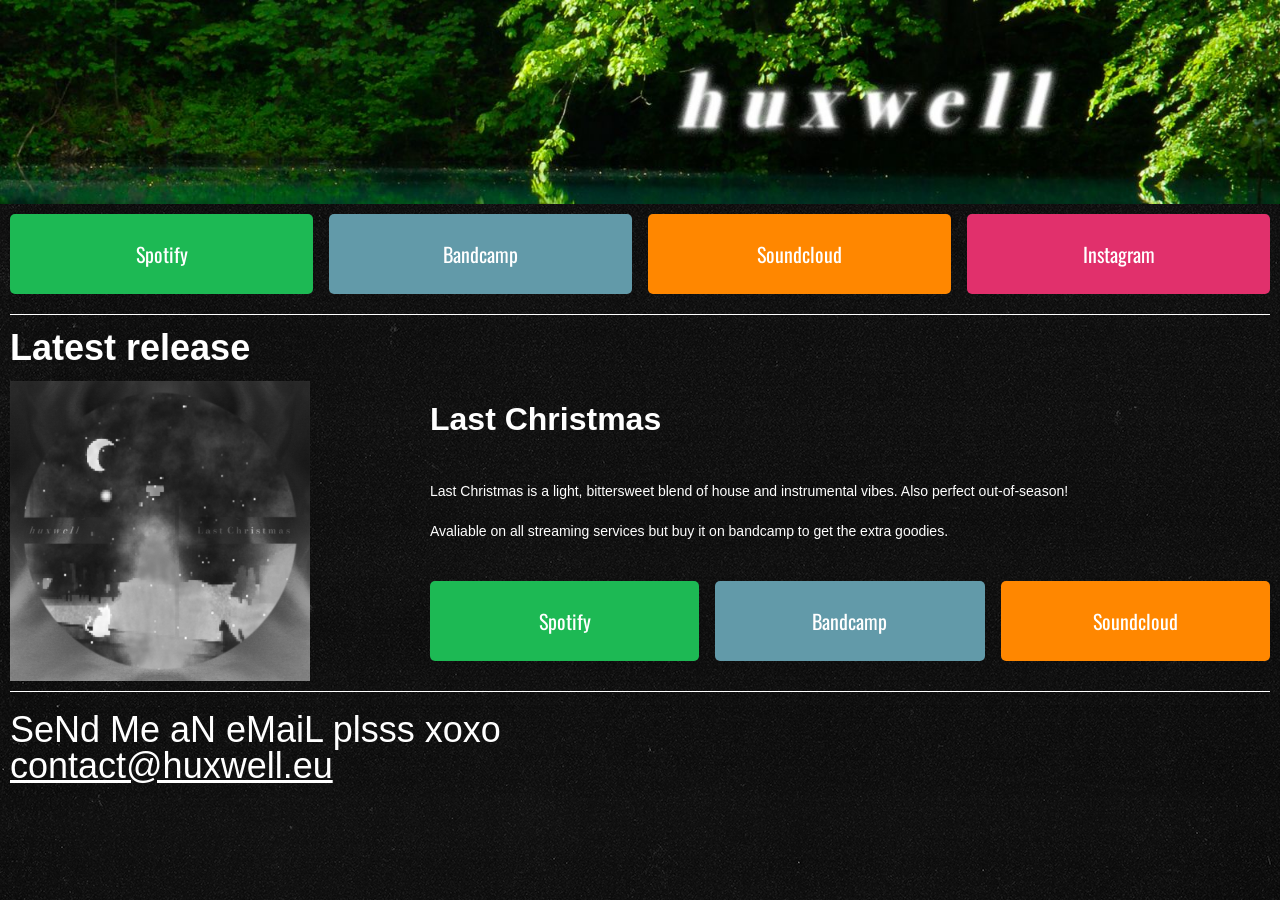
==== commit eaf50ad3: "Update index.html" ====
--- a/index.html
+++ b/index.html
@@ -5,7 +5,7 @@
   <meta name="viewport" content="width=device-width, initial-scale=1" />
 
   <!-- SEO -->
-  <title>Huxwell – House & Downtempo Music</title>
+  <title>Huxwell</title>
   <meta name="description" content="Huxwell is a house and downtempo music producer. Listen on Spotify, Bandcamp and Soundcloud." />
   <meta name="keywords" content="Huxwell, house music, downtempo, electronic music, Last Christmas" />
   <meta name="author" content="Huxwell" />
@@ -81,7 +81,7 @@
     <a href="https://open.spotify.com/artist/0PHx2CdxYhEnjBUvtS0Aui?si=JEU7GcuTQQyenrWuVNbPIg" class="button spotify w-button" rel="noopener noreferrer" target="_blank">Spotify</a>
     <a href="https://huxwell.bandcamp.com/album/last-christmas" class="button bandcamp w-button" rel="noopener noreferrer" target="_blank">Bandcamp</a>
     <a href="https://soundcloud.com/huxwellmusic" class="button soundcloud w-button" rel="noopener noreferrer" target="_blank">Soundcloud</a>
-    <a href="https://music.apple.com/us/artist/huxwell/1506498423" class="button instagram w-button" rel="noopener noreferrer" target="_blank">Instagram</a>
+    <a href="https://www.instagram.com/huxwellmusic/" class="button instagram w-button" rel="noopener noreferrer" target="_blank">Instagram</a>
   </section>
 
   <!-- Latest release -->
@@ -110,7 +110,7 @@
         <div class="div-block-5">
           <p class="text-block-2">
             Last Christmas is a light, bittersweet blend of house and instrumental vibes. Also perfect out-of-season!<br /><br />
-            Avaliable on all streaming services but buy it on bandcamp to listen to get the extra goodies.
+            Avaliable on all streaming services but buy it on bandcamp to get the extra goodies.
           </p>
         </div>
 
--- a/css/huxwell.css
+++ b/css/huxwell.css
@@ -167,6 +167,7 @@
   display: flex;
   justify-content: center;
   align-items: center;
+  height: 80px;
   padding-top: 0;
   padding-bottom: 0;
   font-size: 20px;
@@ -226,7 +227,8 @@
 
 /* Contact */
 .section-4 {
-  margin: 10px;
+   margin: 10px;
+   padding-bottom: 10px;
 }
 
 /* ── Blocks ──────────────────────────────── */
